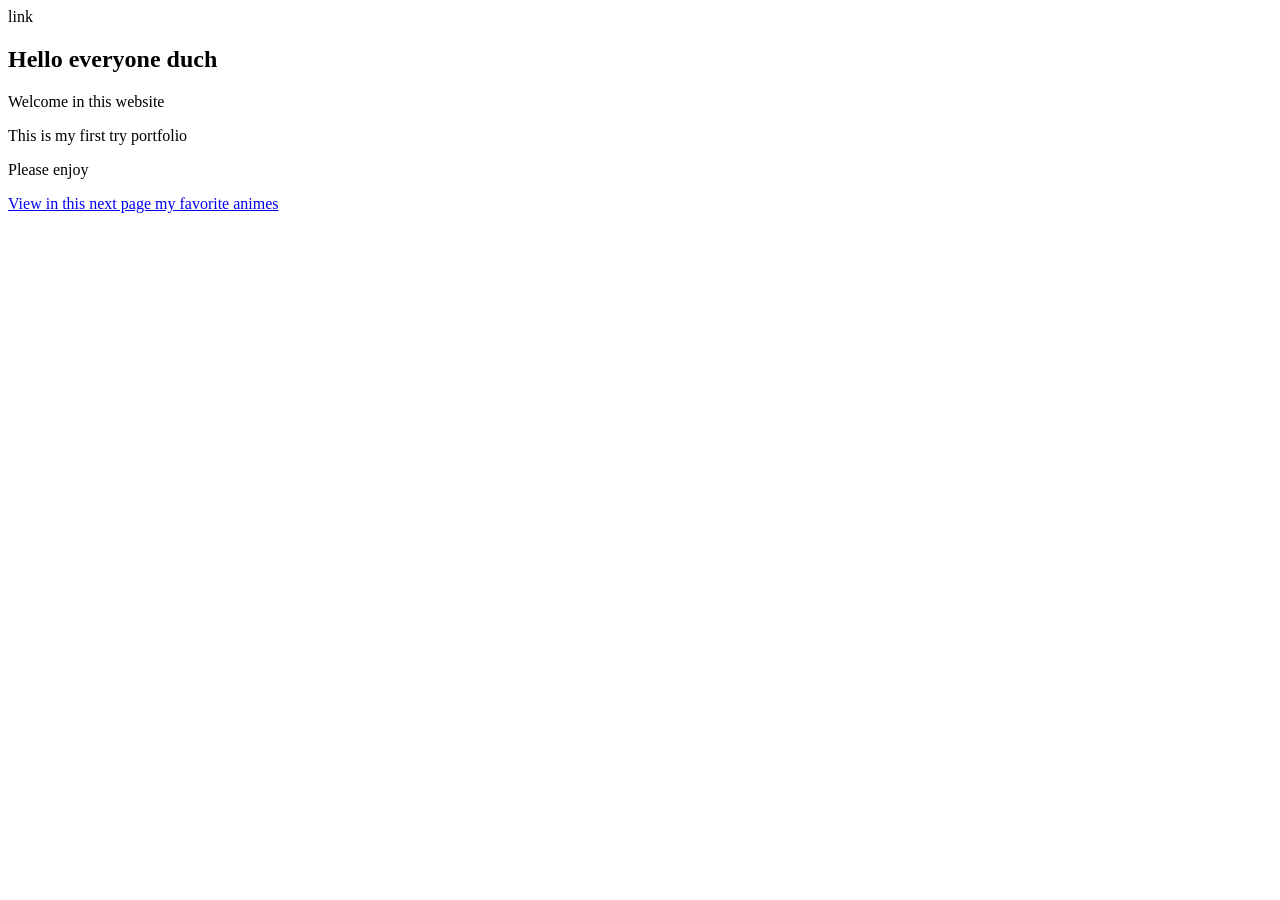
==== docs/index.html @ e7130970 "Add initial HTML structure for portfolio" ====
<!DOCTYPE html>
<html lang="en">

<head>
  <meta charset="UTF-8">
  <meta name="viewport" content="width=device-width, initial-scale=1.0">
  <title>My first portfolio DOCS</title>
  link
</head>

<body>
  <h2>Hello everyone duch</h2>
  <p>Welcome in this website</p>
  <p>This is my first try portfolio</p>
  <p>Please enjoy</p>
  <p>
    <a href="/anime_fav.html">View in this next page my favorite animes  </a>
  </p>
</body>

</html>
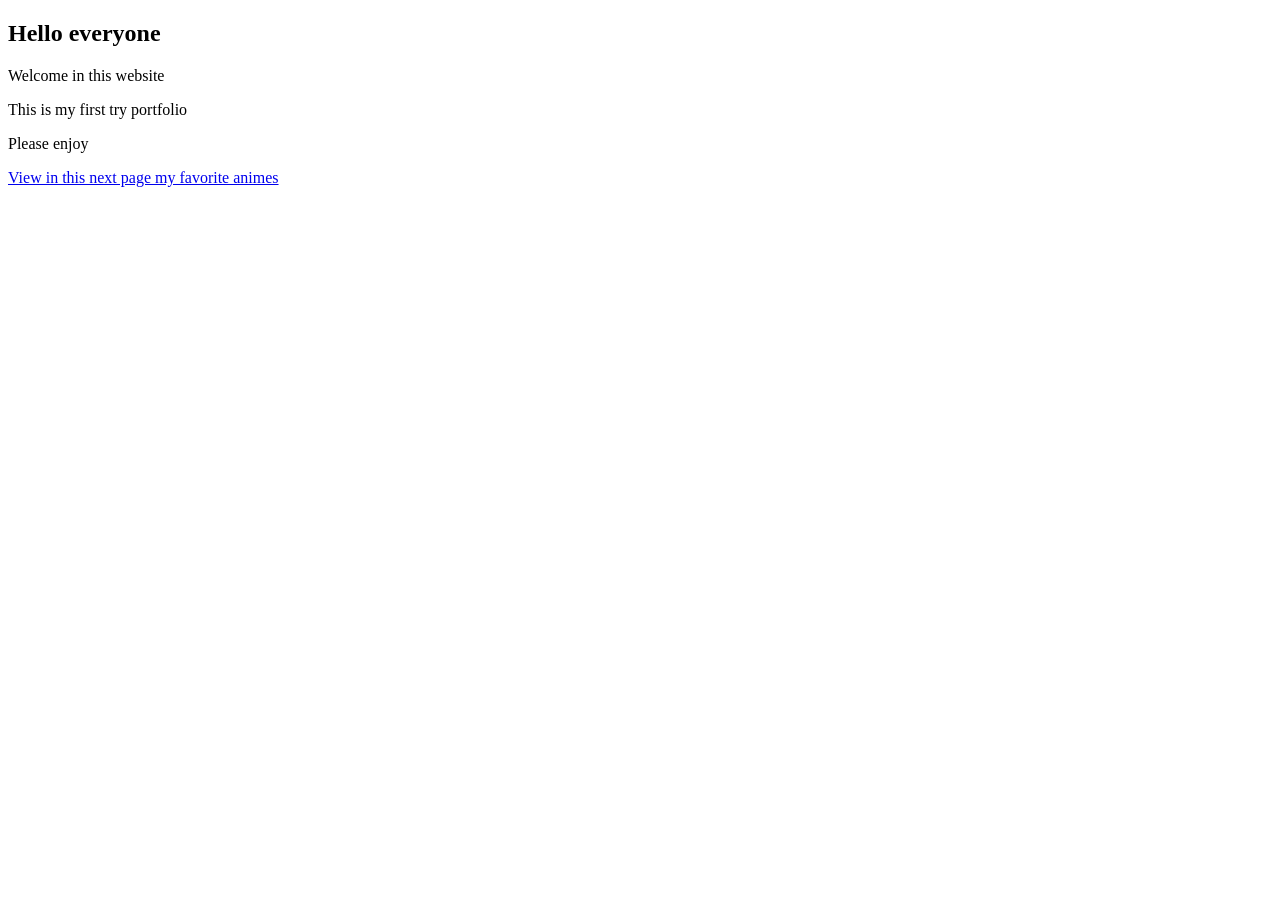
==== commit 9886c059: "Update title and heading in index.html" ====
--- a/docs/index.html
+++ b/docs/index.html
@@ -4,12 +4,11 @@
 <head>
   <meta charset="UTF-8">
   <meta name="viewport" content="width=device-width, initial-scale=1.0">
-  <title>My first portfolio DOCS</title>
-  link
+  <title>My first portfolio</title>
 </head>
 
 <body>
-  <h2>Hello everyone duch</h2>
+  <h2>Hello everyone</h2>
   <p>Welcome in this website</p>
   <p>This is my first try portfolio</p>
   <p>Please enjoy</p>
@@ -18,4 +17,4 @@
   </p>
 </body>
 
-</html>+</html>
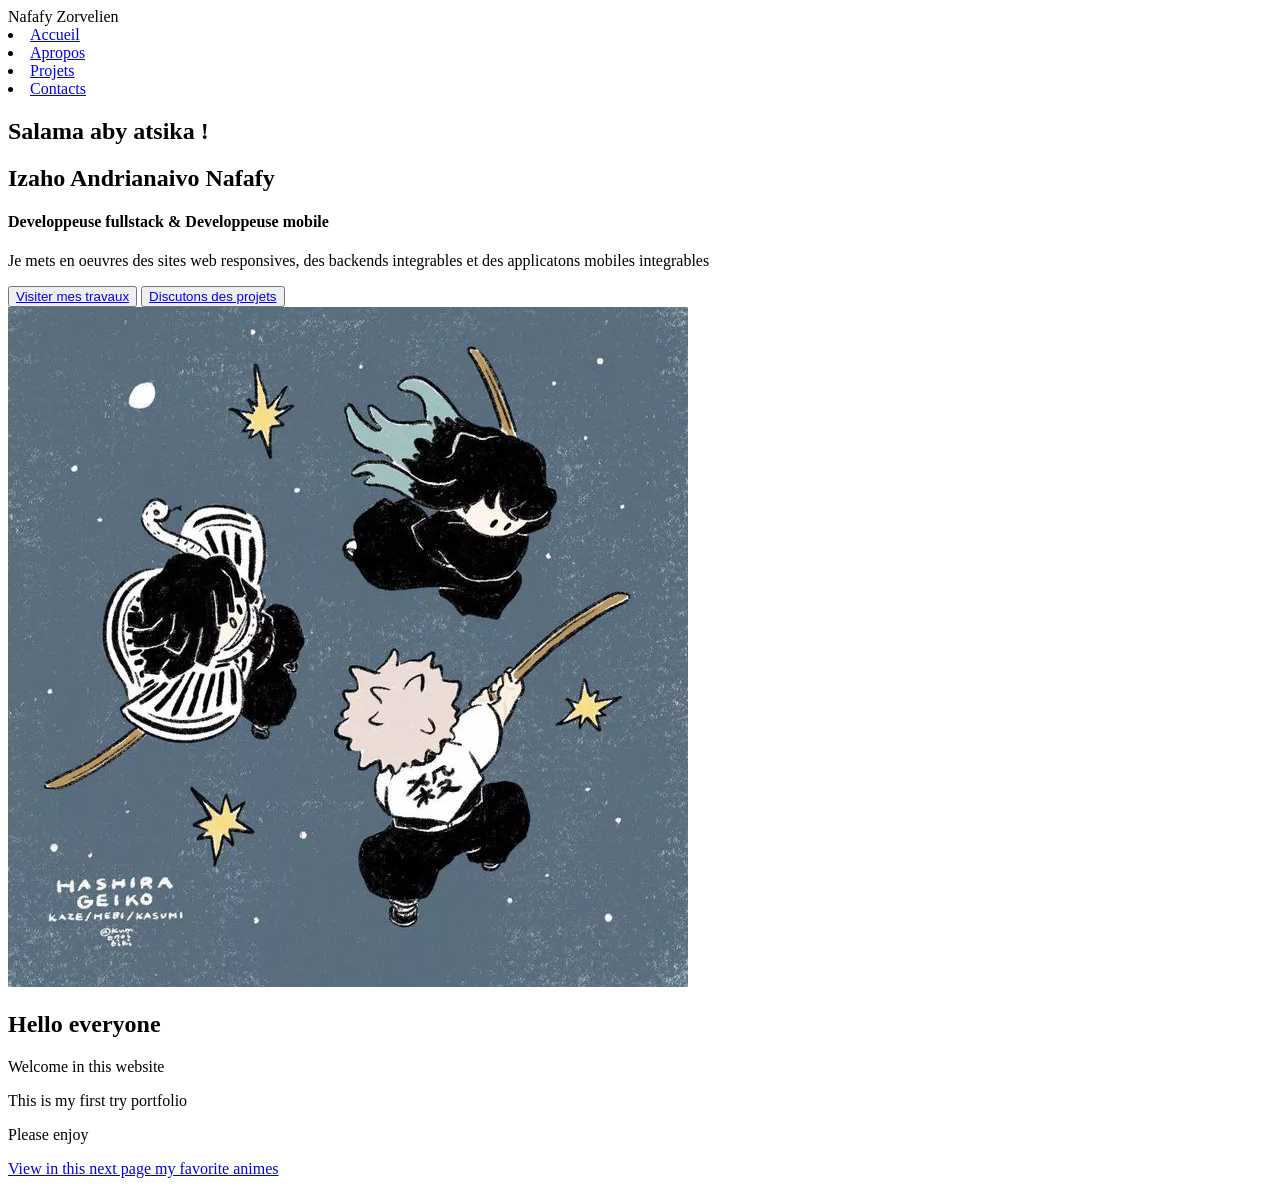
==== commit 6a9e7fa1: "1re section de moi.html" ====
--- a/docs/index.html
+++ b/docs/index.html
@@ -8,12 +8,40 @@
 </head>
 
 <body>
+  <header>
+    <div>Nafafy Zorvelien</div>
+    <div class="links">
+      <li><a href="bienvenu.html">Accueil</a></li>
+      <li><a href="moi.html">Apropos</a></li>
+      <li><a href="travaux.html">Projets</a></li>
+      <li><a href="appels.html">Contacts</a></li>
+    </div>
+  </header>
+
+  <section>
+    <div>
+      <h2>Salama aby atsika !</h2>
+      <h2>Izaho Andrianaivo Nafafy</h2>
+      <h4>Developpeuse fullstack & Developpeuse mobile</h4>
+      <p>Je mets en oeuvres des sites web responsives, des backends integrables et des applicatons mobiles integrables</p>
+      <div>
+        <button><a href="travaux.html">Visiter mes travaux</a></button>
+        <button><a href="appels.html">Discutons des projets</a></button></div>
+    </div>
+    <div>
+      <img src="download.webp" alt="Mon profil">
+    </div>
+  </section>
+
+  <section>
+
+  </section>
   <h2>Hello everyone</h2>
   <p>Welcome in this website</p>
   <p>This is my first try portfolio</p>
   <p>Please enjoy</p>
   <p>
-    <a href="/anime_fav.html">View in this next page my favorite animes  </a>
+    <a href="anime_fav.html">View in this next page my favorite animes  </a>
   </p>
 </body>
 
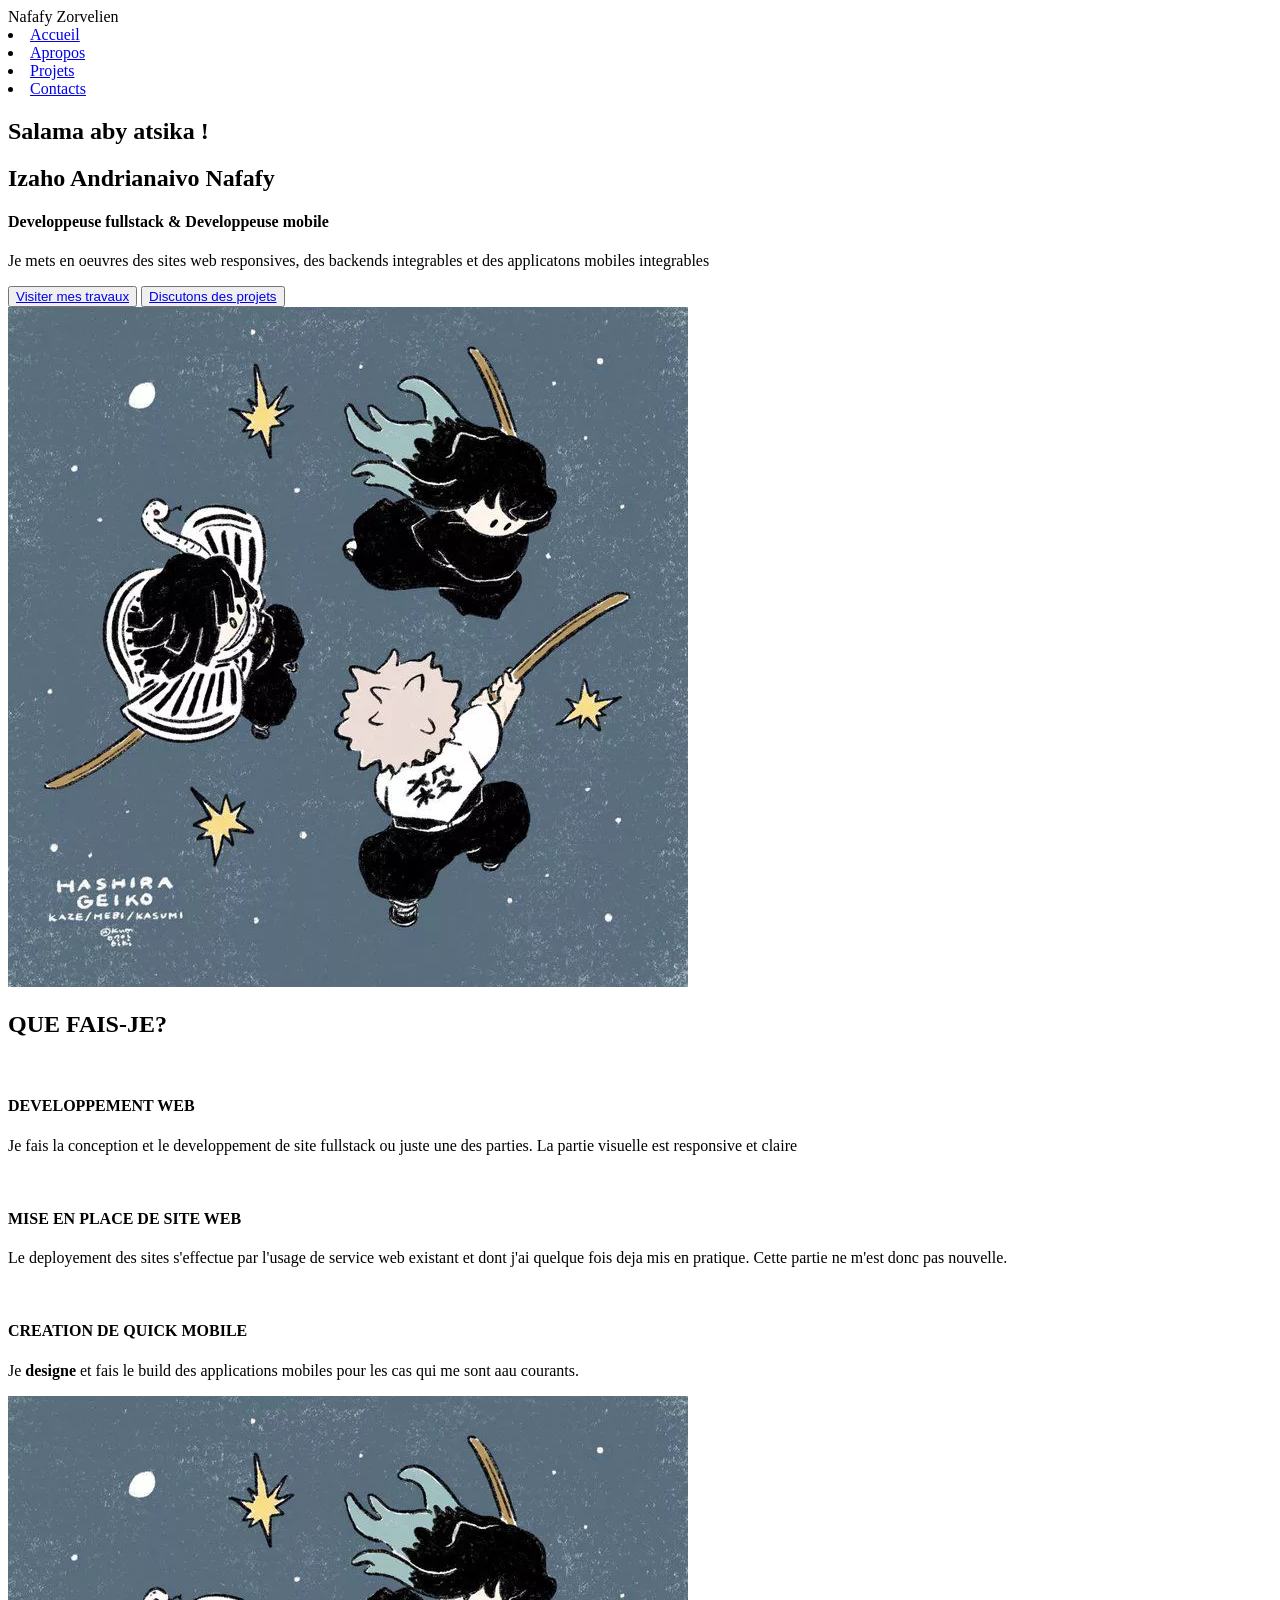
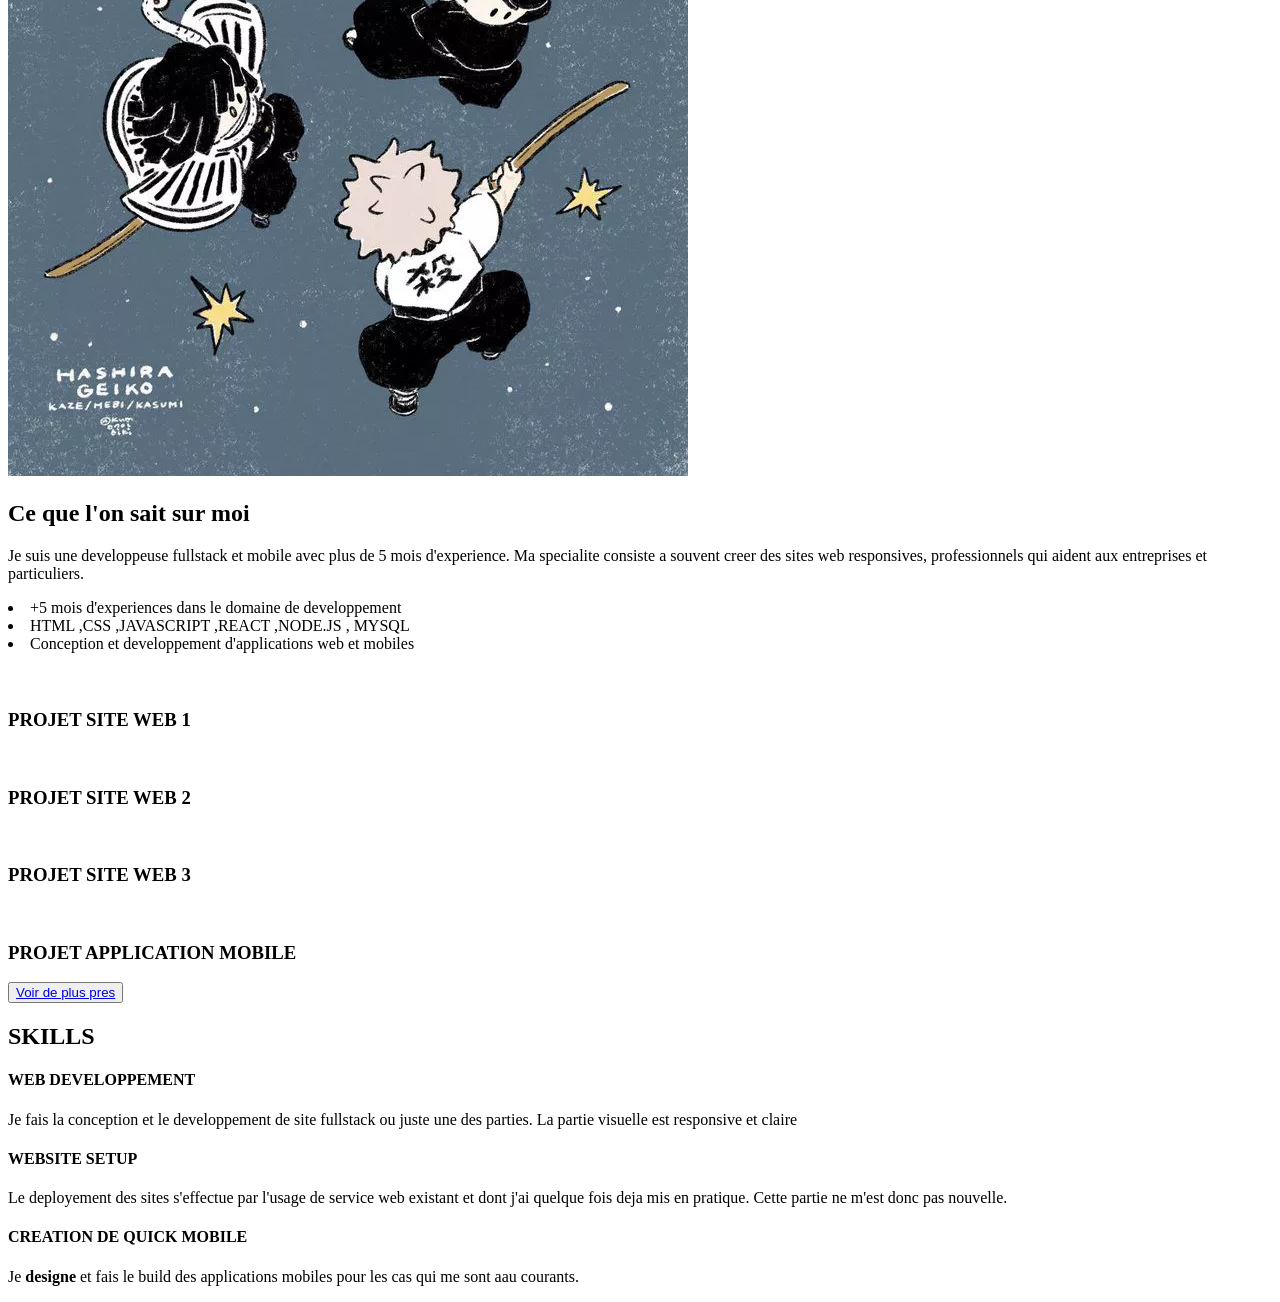
==== commit a9419776: "Enhance portfolio layout with new sections for skills and projects" ====
--- a/docs/index.html
+++ b/docs/index.html
@@ -29,20 +29,87 @@
         <button><a href="appels.html">Discutons des projets</a></button></div>
     </div>
     <div>
-      <img src="download.webp" alt="Mon profil">
+      <img class="img-class-1" class src="download.webp" alt="Mon profil">
     </div>
   </section>
 
   <section>
+    <h2>QUE FAIS-JE?</h2>
+    <div>
+      <div>
+        <img class="img-class-2" src="" alt="">
+        <h4>DEVELOPPEMENT WEB</h4>
+        <p>Je fais la conception et le developpement de site fullstack ou juste une des parties. La partie visuelle est responsive et claire</p>
+      </div>
+      <div>
+        <img class="img-class-2" src="" alt="">
+        <h4>MISE EN PLACE DE SITE WEB</h4>
+        <p>Le deployement des sites s'effectue par l'usage de service web existant et dont j'ai quelque fois deja mis en pratique. Cette partie ne m'est donc pas nouvelle.</p>
+      </div>
+      <div>
+        <img class="img-class-2" src="" alt="">
+        <h4>CREATION DE QUICK MOBILE</h4>
+        <p>Je <b>designe</b> et fais le build des applications mobiles pour les cas qui me sont aau courants.</p>
+      </div>
+    </div>
+  </section>
 
+  <section>
+    <div>
+      <img class="img-class-1" class src="download.webp" alt="Mon profil">
+    </div>
+    <div>
+      <h2>Ce que l'on sait sur moi</h2>
+      <p>Je suis une developpeuse fullstack et mobile avec plus de 5 mois d'experience. Ma specialite consiste a souvent creer des sites web responsives, professionnels qui aident aux entreprises et particuliers.</p>
+      <li><span class="checked"></span><span>+5 mois d'experiences dans le domaine de developpement</span></li>
+      <li><span class="checked"></span><span></span>HTML ,CSS ,JAVASCRIPT ,REACT ,NODE.JS , MYSQL</li>
+      <li><span class="checked"></span><span></span>Conception et developpement d'applications web et mobiles</li>
+    </div>
   </section>
-  <h2>Hello everyone</h2>
-  <p>Welcome in this website</p>
-  <p>This is my first try portfolio</p>
-  <p>Please enjoy</p>
-  <p>
-    <a href="anime_fav.html">View in this next page my favorite animes  </a>
-  </p>
+
+  <section>
+    <h2></h2>
+    <div>
+      <div>
+        <img class="img-class-3" src="" alt="">
+        <h3>PROJET SITE WEB 1</h3>
+      </div>
+      <div>
+        <img class="img-class-3" src="" alt="">
+        <h3>PROJET SITE WEB 2</h3>
+      </div>
+      <div>
+        <img class="img-class-3" src="" alt="">
+        <h3>PROJET SITE WEB 3</h3>
+      </div>
+      <div>
+        <img class="img-class-3" src="" alt="">
+        <h3>PROJET APPLICATION MOBILE</h3>
+      </div>
+    </div>
+    <button><a href="travaux.html">Voir de plus pres</a></button>
+  </section>
+
+  <section>
+    <h2>SKILLS</h2>
+    <div>
+      <div>
+        <span></span>
+        <h4>WEB DEVELOPPEMENT</h4>
+        <p>Je fais la conception et le developpement de site fullstack ou juste une des parties. La partie visuelle est responsive et claire</p>
+      </div>
+      <div>
+        <span></span>
+        <h4>WEBSITE SETUP</h4>
+        <p>Le deployement des sites s'effectue par l'usage de service web existant et dont j'ai quelque fois deja mis en pratique. Cette partie ne m'est donc pas nouvelle.</p>
+      </div>
+      <div>
+        <span></span>
+        <h4>CREATION DE QUICK MOBILE</h4>
+        <p>Je <b>designe</b> et fais le build des applications mobiles pour les cas qui me sont aau courants.</p>
+      </div>
+    </div>
+  </section>
 </body>
 
 </html>
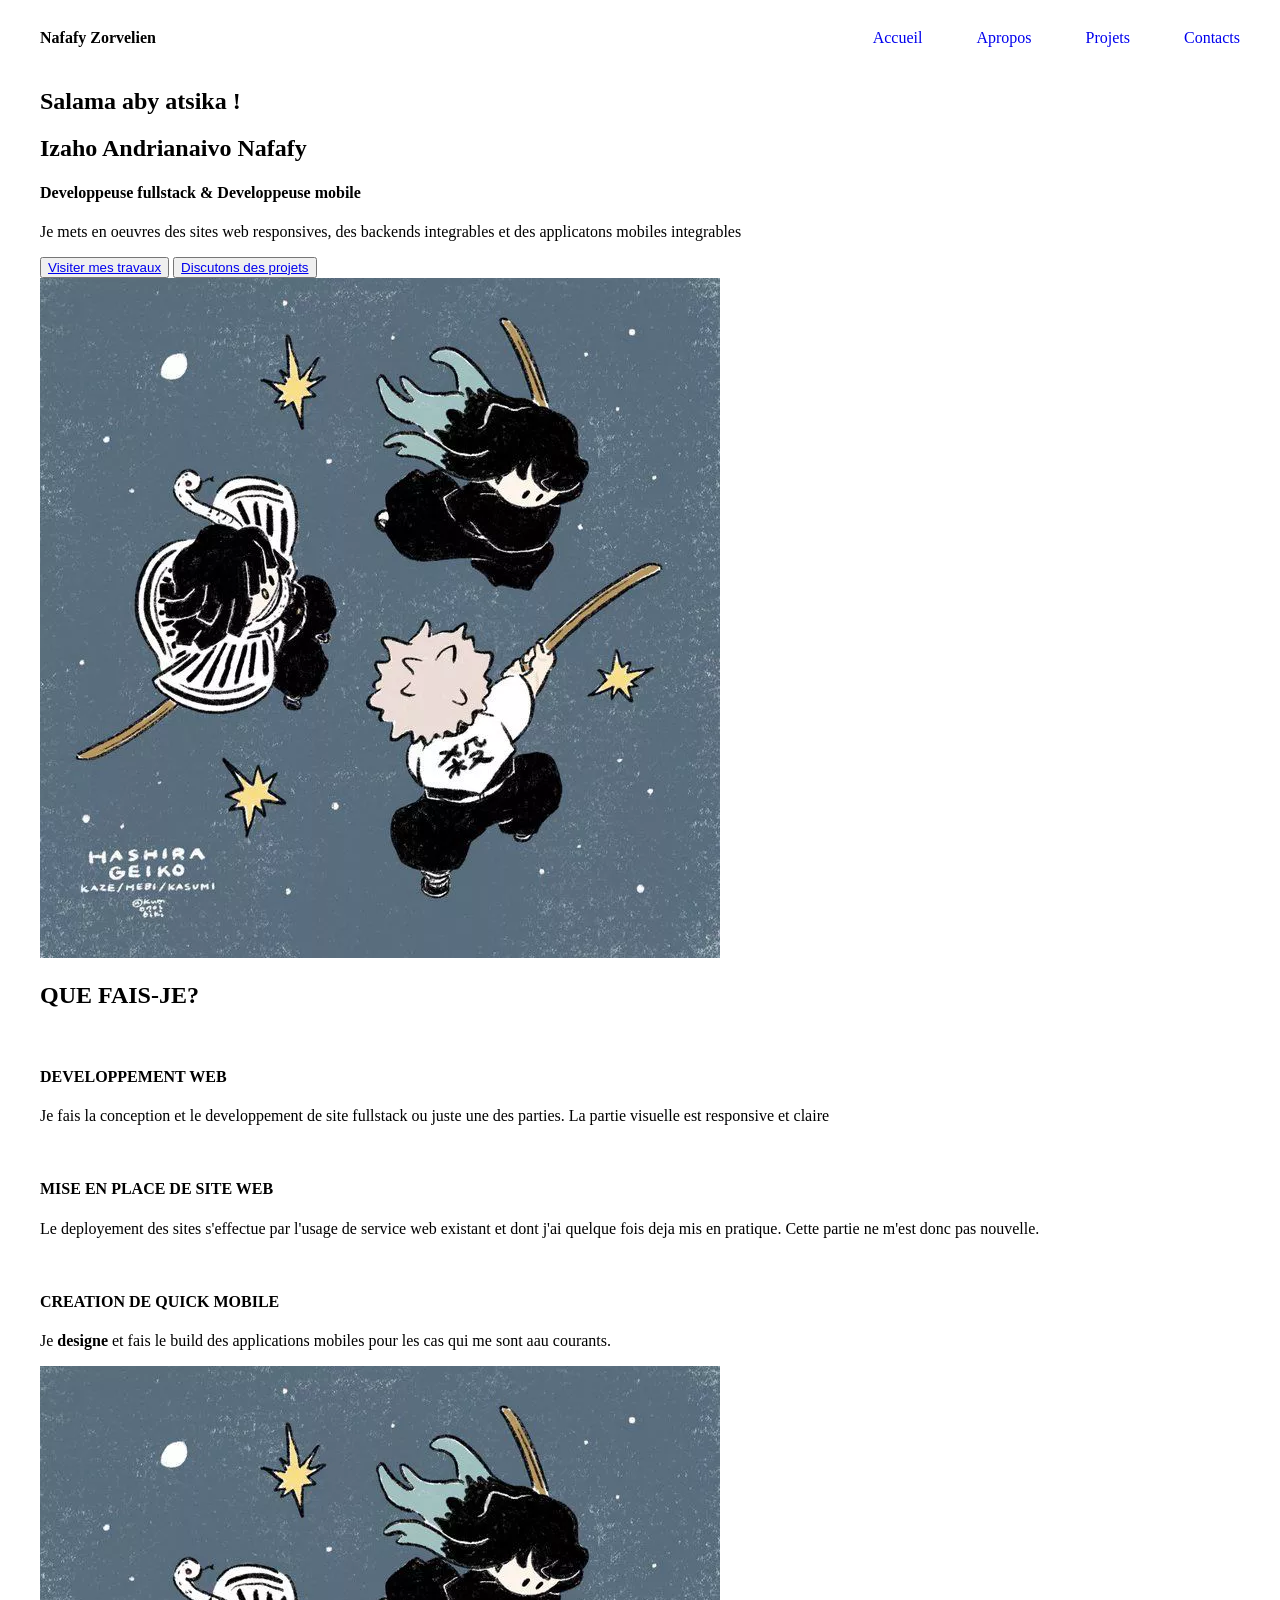
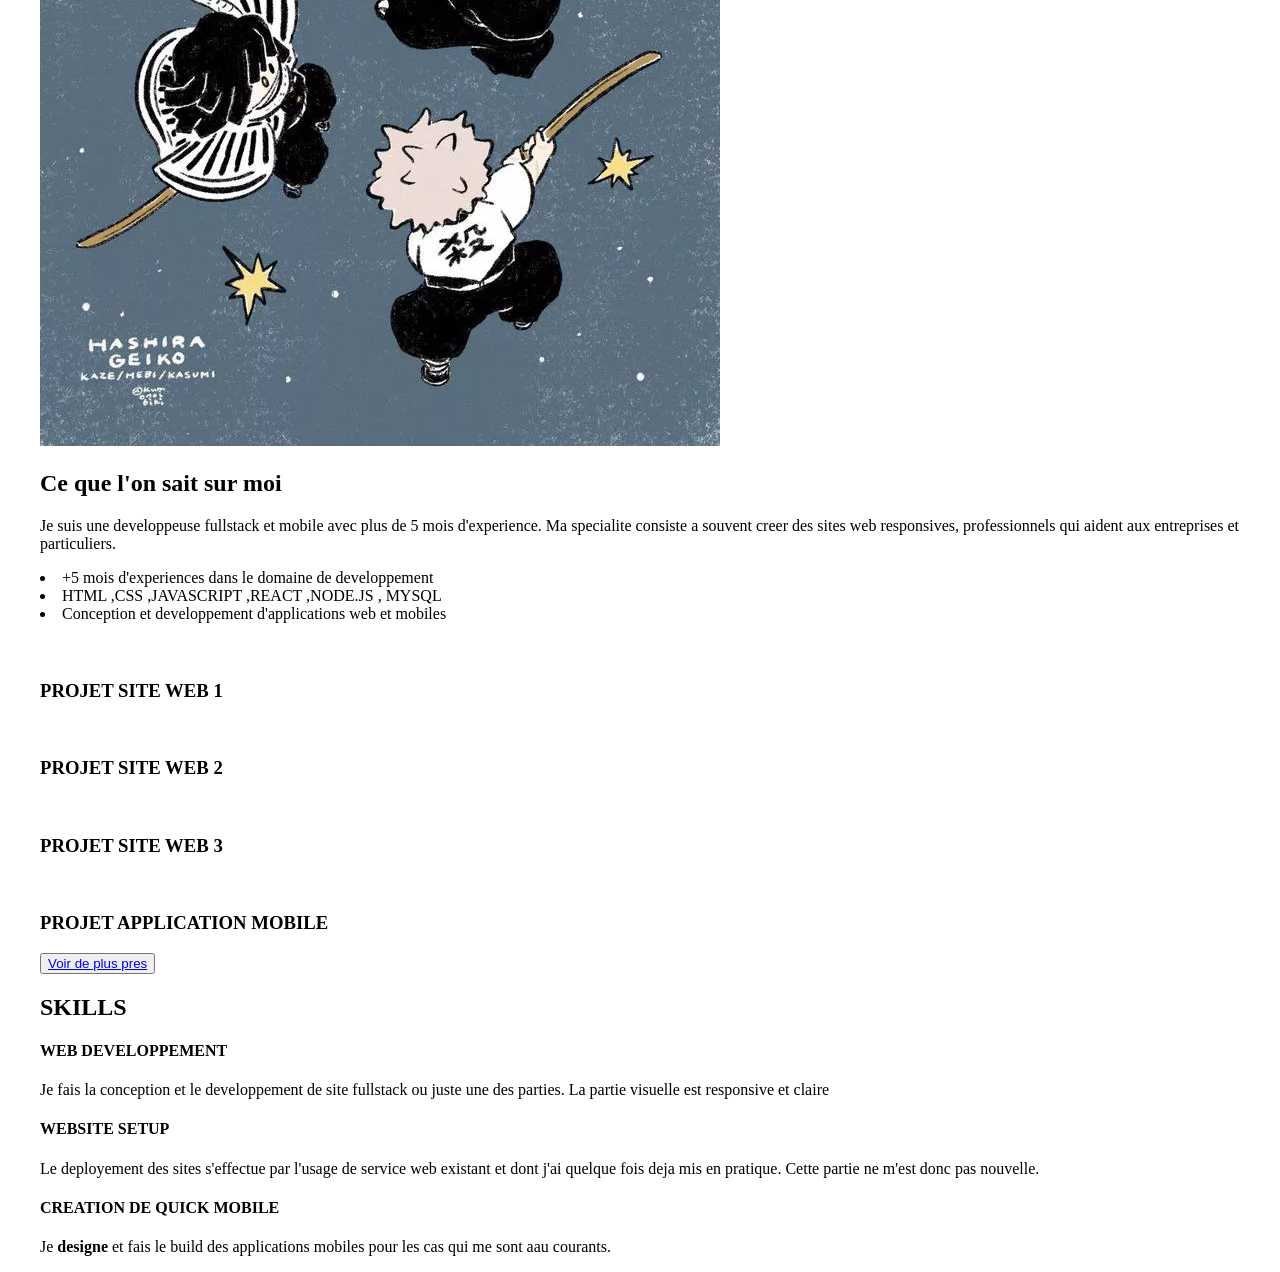
==== commit edf56e12: "Add header styling and improve layout in index.html" ====
--- a/docs/index.html
+++ b/docs/index.html
@@ -5,11 +5,12 @@
   <meta charset="UTF-8">
   <meta name="viewport" content="width=device-width, initial-scale=1.0">
   <title>My first portfolio</title>
+  <link rel="stylesheet" href="style-index.css">
 </head>
 
 <body>
   <header>
-    <div>Nafafy Zorvelien</div>
+    <div><h4>Nafafy Zorvelien</h4></div>
     <div class="links">
       <li><a href="bienvenu.html">Accueil</a></li>
       <li><a href="moi.html">Apropos</a></li>
--- a/docs/style-index.css
+++ b/docs/style-index.css
@@ -0,0 +1,31 @@
+header{
+  display: flex;
+  justify-content: space-between;
+  flex-direction:row;
+  align-items: center;
+  padding: 0 2rem;
+}
+
+.links{
+  display: flex;
+  justify-content: space-between;
+  flex-direction:row;
+  align-items: center;
+  gap: 2rem;
+}
+
+.links li{
+  color: transparent;
+}
+
+.links li a{
+  text-decoration: none;
+}
+
+section{
+  padding: 0 2rem;
+}
+
+section *{
+  box-sizing:content-box;
+}
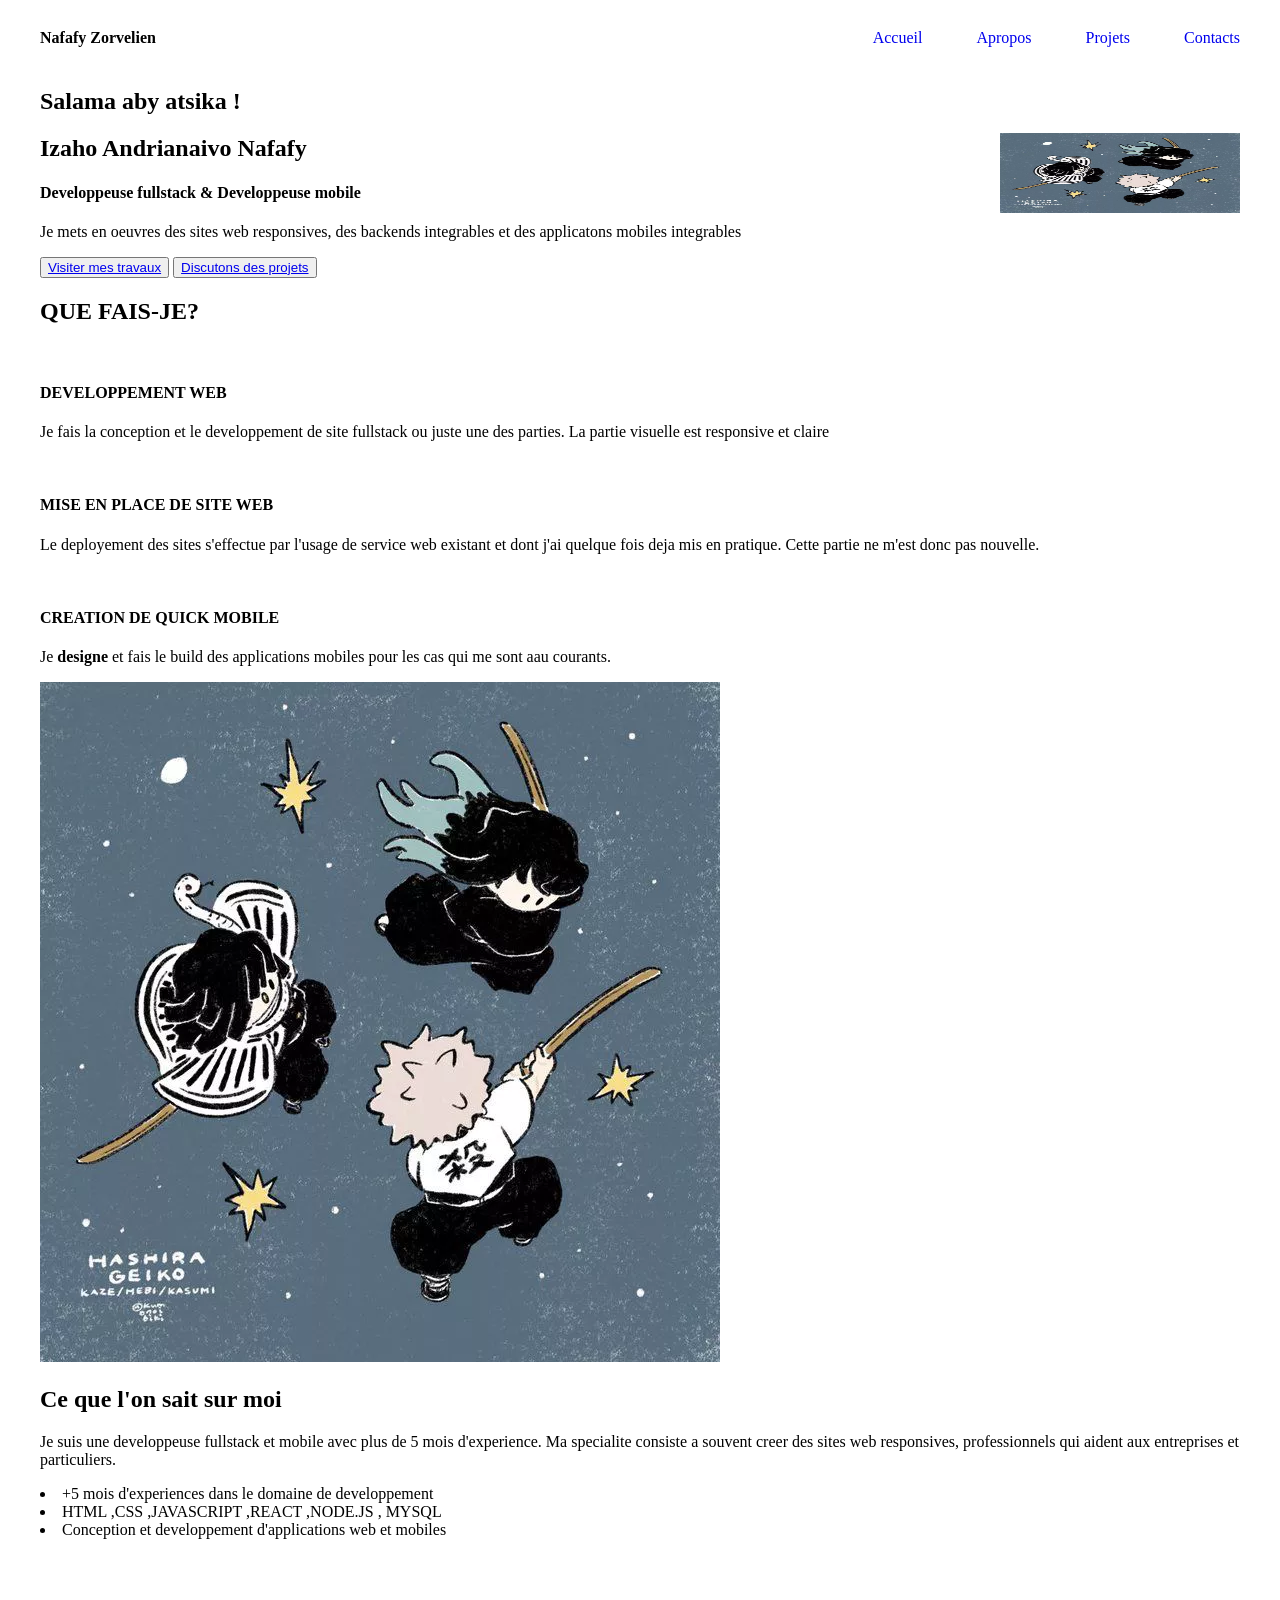
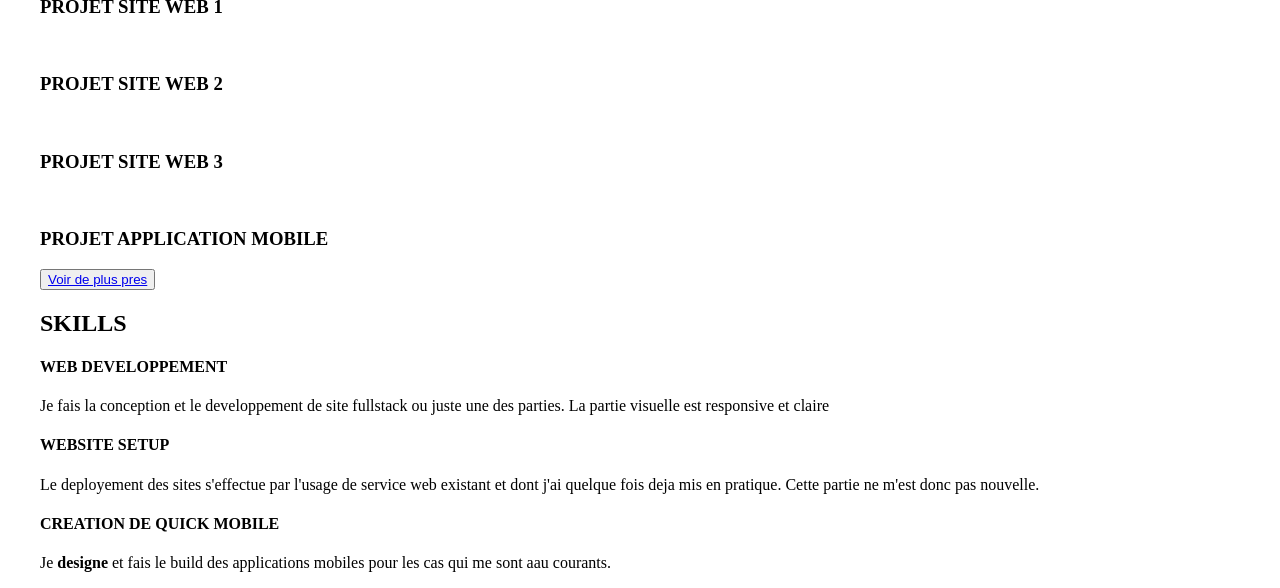
==== commit e37568e0: "Refactor intro section in index.html and update styles in style-index.css" ====
--- a/docs/index.html
+++ b/docs/index.html
@@ -19,7 +19,7 @@
     </div>
   </header>
 
-  <section>
+  <section class="intro">
     <div>
       <h2>Salama aby atsika !</h2>
       <h2>Izaho Andrianaivo Nafafy</h2>
@@ -29,9 +29,7 @@
         <button><a href="travaux.html">Visiter mes travaux</a></button>
         <button><a href="appels.html">Discutons des projets</a></button></div>
     </div>
-    <div>
       <img class="img-class-1" class src="download.webp" alt="Mon profil">
-    </div>
   </section>
 
   <section>
--- a/docs/style-index.css
+++ b/docs/style-index.css
@@ -4,6 +4,14 @@
   flex-direction:row;
   align-items: center;
   padding: 0 2rem;
+}
+
+section{
+  padding: 0 2rem;
+}
+
+section *{
+  box-sizing:content-box;
 }
 
 .links{
@@ -22,10 +30,15 @@
   text-decoration: none;
 }
 
-section{
-  padding: 0 2rem;
+.intro{
+  display: flex;
+  justify-content: space-between;
+  flex-direction: row;
+  align-items: center;
+  gap: 5rem;
 }
 
-section *{
-  box-sizing:content-box;
+.intro .img-class-1{
+  width: 15rem;
+  height: 5rem;
 }
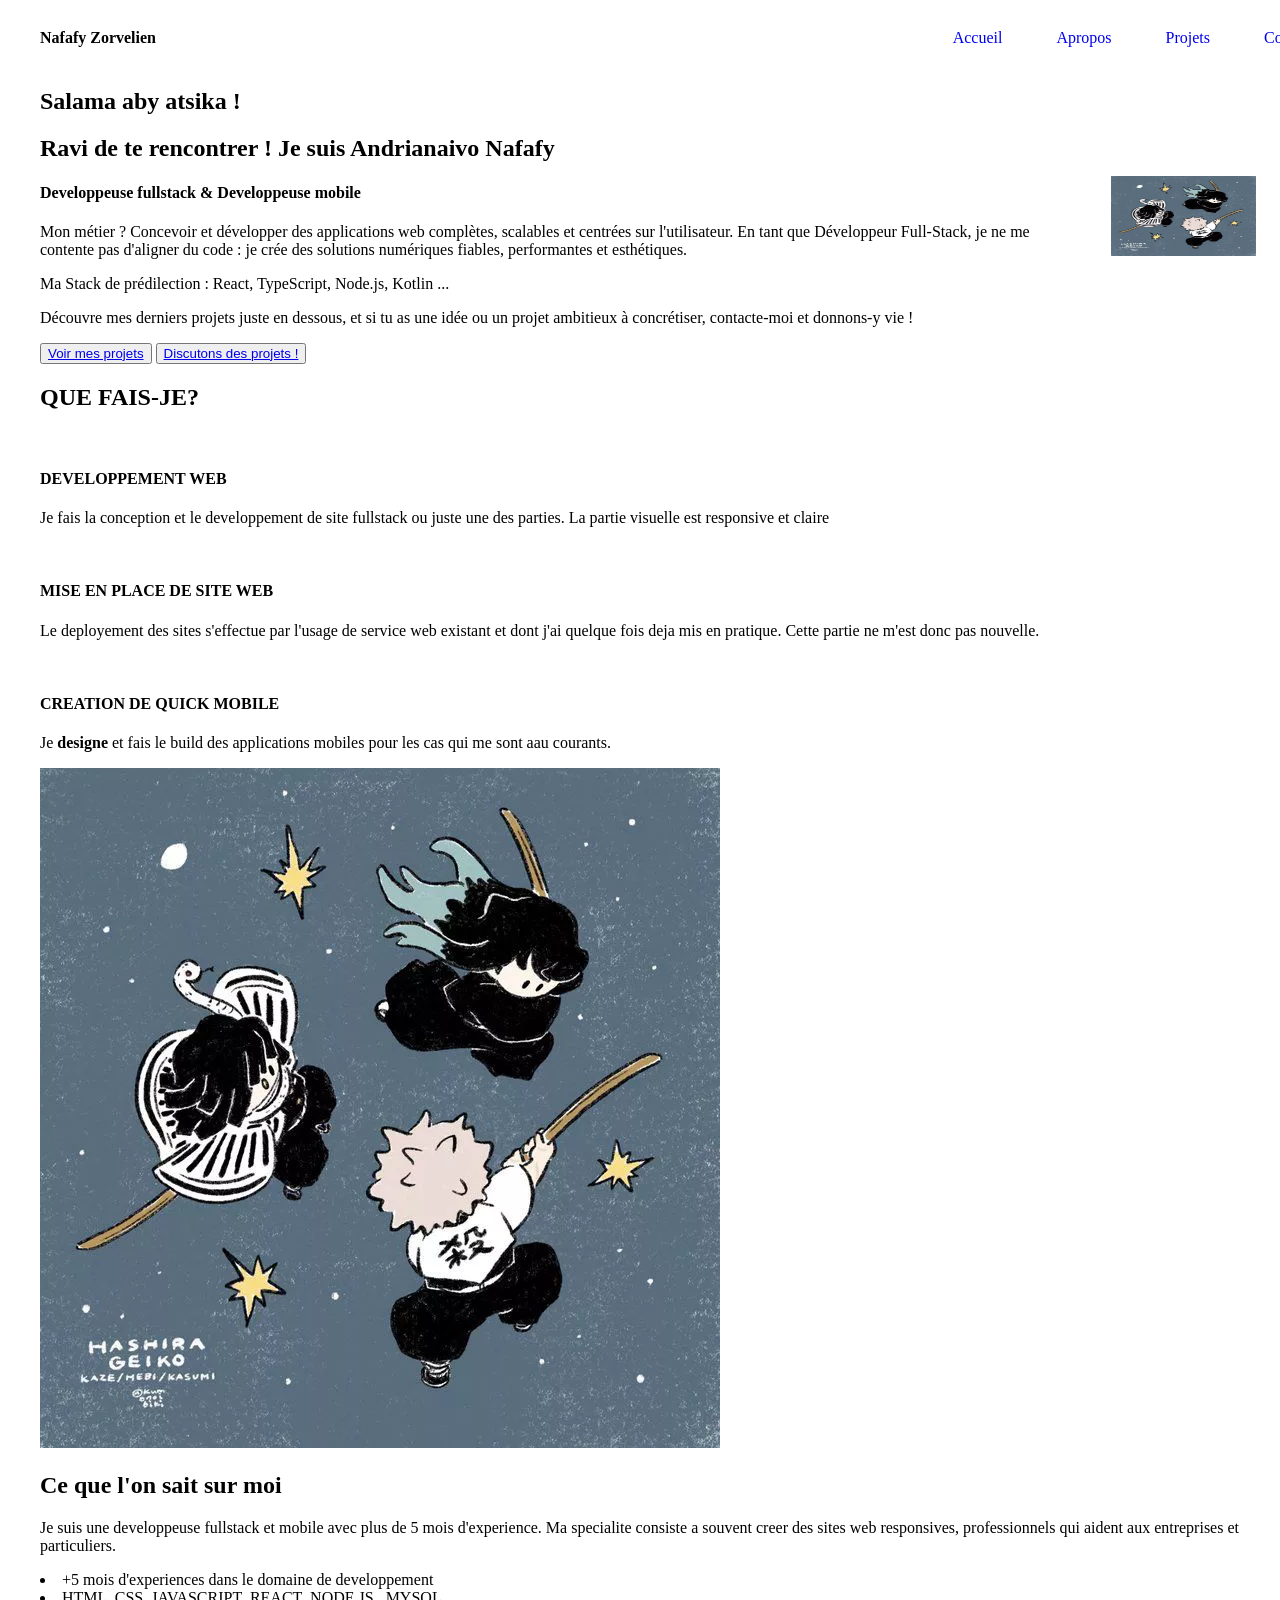
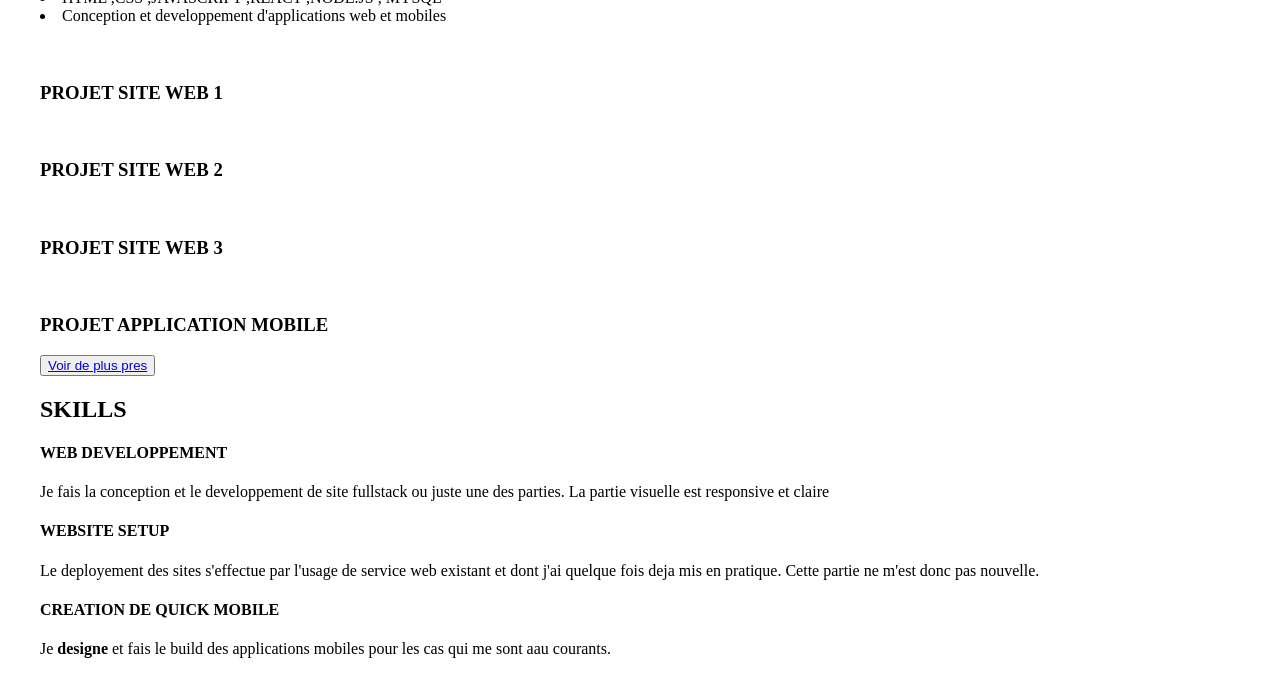
==== commit de1f4f8f: "intro" ====
--- a/docs/index.html
+++ b/docs/index.html
@@ -22,12 +22,16 @@
   <section class="intro">
     <div>
       <h2>Salama aby atsika !</h2>
-      <h2>Izaho Andrianaivo Nafafy</h2>
+      <h2>Ravi de te rencontrer ! Je suis Andrianaivo Nafafy</h2>
       <h4>Developpeuse fullstack & Developpeuse mobile</h4>
-      <p>Je mets en oeuvres des sites web responsives, des backends integrables et des applicatons mobiles integrables</p>
+      <p>Mon métier ? Concevoir et développer des applications web complètes, scalables et centrées sur l'utilisateur.
+        En tant que Développeur Full-Stack, je ne me contente pas d'aligner du code :
+        je crée des solutions numériques fiables, performantes et esthétiques.</p>
+      <p>Ma Stack de prédilection : React, TypeScript, Node.js, Kotlin ...</p>
+      <p>        Découvre mes derniers projets juste en dessous, et si tu as une idée ou un projet ambitieux à concrétiser, contacte-moi et donnons-y vie !</p>
       <div>
-        <button><a href="travaux.html">Visiter mes travaux</a></button>
-        <button><a href="appels.html">Discutons des projets</a></button></div>
+        <button><a href="travaux.html">Voir mes projets</a></button>
+        <button><a href="appels.html">Discutons des projets !</a></button></div>
     </div>
       <img class="img-class-1" class src="download.webp" alt="Mon profil">
   </section>
--- a/docs/style-index.css
+++ b/docs/style-index.css
@@ -1,9 +1,15 @@
+body{
+  width: 100vw;
+}
+
 header{
   display: flex;
   justify-content: space-between;
   flex-direction:row;
   align-items: center;
   padding: 0 2rem;
+  width: 100%;
+  box-sizing: content-border;
 }
 
 section{
